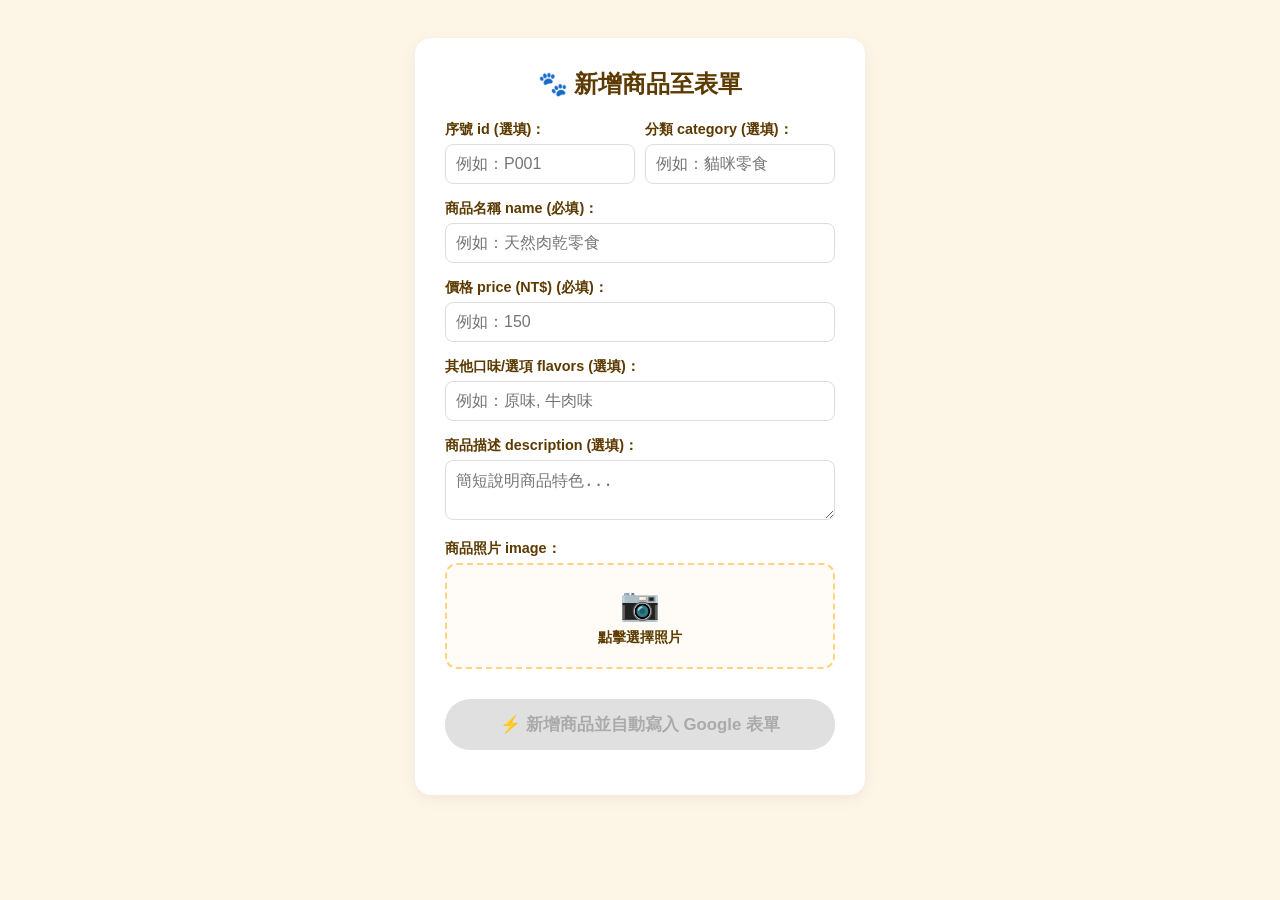
==== admin.html @ 7d6c5b3c "Update admin.html" ====
<!DOCTYPE html>
<html lang="zh-TW">
<head>
  <meta charset="UTF-8">
  <meta name="viewport" content="width=device-width, initial-scale=1.0">
  <title>商品快速上傳管理系統</title>
  <style>
    body { font-family: -apple-system, BlinkMacSystemFont, "Segoe UI", Roboto, sans-serif; background-color: #fdf5e6; color: #5C3A00; padding: 30px 15px; display: flex; justify-content: center; }
    .card { background: white; padding: 30px; border-radius: 16px; width: 100%; max-width: 450px; box-shadow: 0 4px 15px rgba(0,0,0,0.06); box-sizing: border-box; }
    h2 { text-align: center; margin-top: 0; color: #5C3A00; }
    .form-group { margin-bottom: 15px; text-align: left; }
    label { font-weight: bold; font-size: 0.9rem; display: block; margin-bottom: 5px; }
    input[type="text"], input[type="number"], textarea { width: 100%; padding: 10px; border: 1px solid #ddd; border-radius: 8px; box-sizing: border-box; font-size: 1rem; }
    .row-2 { display: flex; gap: 10px; }
    .row-2 .form-group { flex: 1; }
    .drop-zone { border: 2px dashed #FFD27F; padding: 20px; border-radius: 12px; background: #fffcf7; text-align: center; cursor: pointer; margin-top: 5px; }
    #preview { max-width: 100%; max-height: 180px; margin-top: 10px; display: none; border-radius: 8px; margin-left: auto; margin-right: auto; }
    button { width: 100%; padding: 14px; background: #FFD27F; border: none; border-radius: 25px; font-size: 1.05rem; font-weight: bold; color: #5C3A00; cursor: pointer; margin-top: 15px; }
    button:disabled { background: #e0e0e0; color: #aaa; cursor: not-allowed; }
    #status-msg { text-align: center; font-weight: bold; margin-top: 15px; font-size: 0.95rem; word-break: break-all; }
  </style>
</head>
<body>

<div class="card">
  <h2>🐾 新增商品至表單</h2>
  
  <div class="row-2">
    <div class="form-group">
      <label>序號 id (選填)：</label>
      <input type="text" id="p-id" placeholder="例如：P001">
    </div>
    <div class="form-group">
      <label>分類 category (選填)：</label>
      <input type="text" id="p-category" placeholder="例如：貓咪零食">
    </div>
  </div>

  <div class="form-group">
    <label>商品名稱 name (必填)：</label>
    <input type="text" id="p-name" placeholder="例如：天然肉乾零食">
  </div>

  <div class="form-group">
    <label>價格 price (NT$) (必填)：</label>
    <input type="number" id="p-price" placeholder="例如：150">
  </div>

  <div class="form-group">
    <label>其他口味/選項 flavors (選填)：</label>
    <input type="text" id="p-flavors" placeholder="例如：原味, 牛肉味">
  </div>

  <div class="form-group">
    <label>商品描述 description (選填)：</label>
    <textarea id="p-desc" rows="2" placeholder="簡短說明商品特色..."></textarea>
  </div>

  <div class="form-group">
    <label>商品照片 image：</label>
    <div class="drop-zone" onclick="document.getElementById('file-input').click()">
      <span style="font-size:2rem;">📷</span>
      <p style="margin:5px 0 0 0; font-size:0.9rem; font-weight:bold;">點擊選擇照片</p>
      <input type="file" id="file-input" accept="image/*" style="display:none;" onchange="handleFile(this)">
      <img id="preview" alt="預覽圖">
    </div>
  </div>

  <button id="sub-btn" onclick="uploadAndSave()" disabled>⚡ 新增商品並自動寫入 Google 表單</button>
  <div id="status-msg"></div>
</div>

<script>
  // ⚠️ 你的 Google Apps Script 部署 Web App 網址 ⚠️
  const GAS_WEB_APP_URL = "https://script.google.com/macros/s/AKfycbycA3UAODNRxyis_dLprfazu8Hu_9kY0i8mc37fgZB6vHu9gfiQd3O02AuAyDry1xD4/exec"; 

  let compressedBase64 = "";
  let fileName = "";
  let fileType = "";

  // 保留完全相同的 handleFile 圖片處理邏輯
  function handleFile(input) {
    const file = input.files[0];
    if (!file) return;
    fileName = file.name;
    fileType = file.type || "image/jpeg";

    const msg = document.getElementById('status-msg');
    msg.style.color = '#5C3A00';
    msg.innerText = '正在最佳化照片尺寸...';

    const reader = new FileReader();
    reader.onload = function(e) {
      const img = new Image();
      img.onload = function() {
        const maxDim = 1000;
        let width = img.width;
        let height = img.height;

        if (width > maxDim || height > maxDim) {
          if (width > height) {
            height = Math.round((height * maxDim) / width);
            width = maxDim;
          } else {
            width = Math.round((width * maxDim) / height);
            height = maxDim;
          }
        }

        const canvas = document.createElement('canvas');
        canvas.width = width;
        canvas.height = height;
        const ctx = canvas.getContext('2d');
        ctx.drawImage(img, 0, 0, width, height);

        const dataUrl = canvas.toDataURL('image/jpeg', 0.8);
        compressedBase64 = dataUrl.split(',')[1];

        const preview = document.getElementById('preview');
        preview.src = dataUrl;
        preview.style.display = 'block';
        document.getElementById('sub-btn').disabled = false;
        msg.innerText = '✅ 照片已準備就緒！';
      };
      img.src = e.target.result;
    };
    reader.readAsDataURL(file);
  }

  async function uploadAndSave() {
    const id = document.getElementById('p-id').value.trim();
    const category = document.getElementById('p-category').value.trim();
    const name = document.getElementById('p-name').value.trim();
    const price = document.getElementById('p-price').value.trim();
    const flavors = document.getElementById('p-flavors').value.trim();
    const desc = document.getElementById('p-desc').value.trim();
    const btn = document.getElementById('sub-btn');
    const msg = document.getElementById('status-msg');

    if (!name || !price) {
      alert('請填寫商品名稱與價格！');
      return;
    }

    btn.disabled = true;
    msg.style.color = '#5C3A00';
    msg.innerText = '正在自動處理並寫入 Google 表單...';

    // 完整的 7 個欄位 Payload
    const payload = {
      action: 'addProduct',
      id: id,
      category: category,
      name: name,
      price: price,
      flavors: flavors,
      description: desc,
      imageBase64: compressedBase64,
      imageName: fileName,
      imageType: fileType
    };

    try {
      const sendUrl = GAS_WEB_APP_URL.includes('?') 
        ? GAS_WEB_APP_URL + '&action=addProduct' 
        : GAS_WEB_APP_URL + '?action=addProduct';

      const res = await fetch(sendUrl, {
        method: 'POST',
        headers: { 'Content-Type': 'text/plain;charset=utf-8' },
        body: JSON.stringify(payload)
      });
      
      const responseText = await res.text();
      let data;
      try {
        data = JSON.parse(responseText);
      } catch (e) {
        throw new Error('收到非 JSON 回傳：' + responseText);
      }

      if (data.status === 'success') {
        msg.style.color = 'green';
        msg.innerText = '🎉 成功！商品資料與圖片已自動寫入 Google 試算表！';
        
        // 清空輸入欄位
        document.getElementById('p-id').value = '';
        document.getElementById('p-category').value = '';
        document.getElementById('p-name').value = '';
        document.getElementById('p-price').value = '';
        document.getElementById('p-flavors').value = '';
        document.getElementById('p-desc').value = '';
        document.getElementById('preview').style.display = 'none';
        compressedBase64 = '';
      } else {
        throw new Error(data.message || '儲存失敗');
      }
    } catch (err) {
      console.error(err);
      msg.style.color = 'red';
      msg.innerText = '❌ 處理失敗：' + err.message;
      btn.disabled = false;
    }
  }
</script>
</body>
</html>
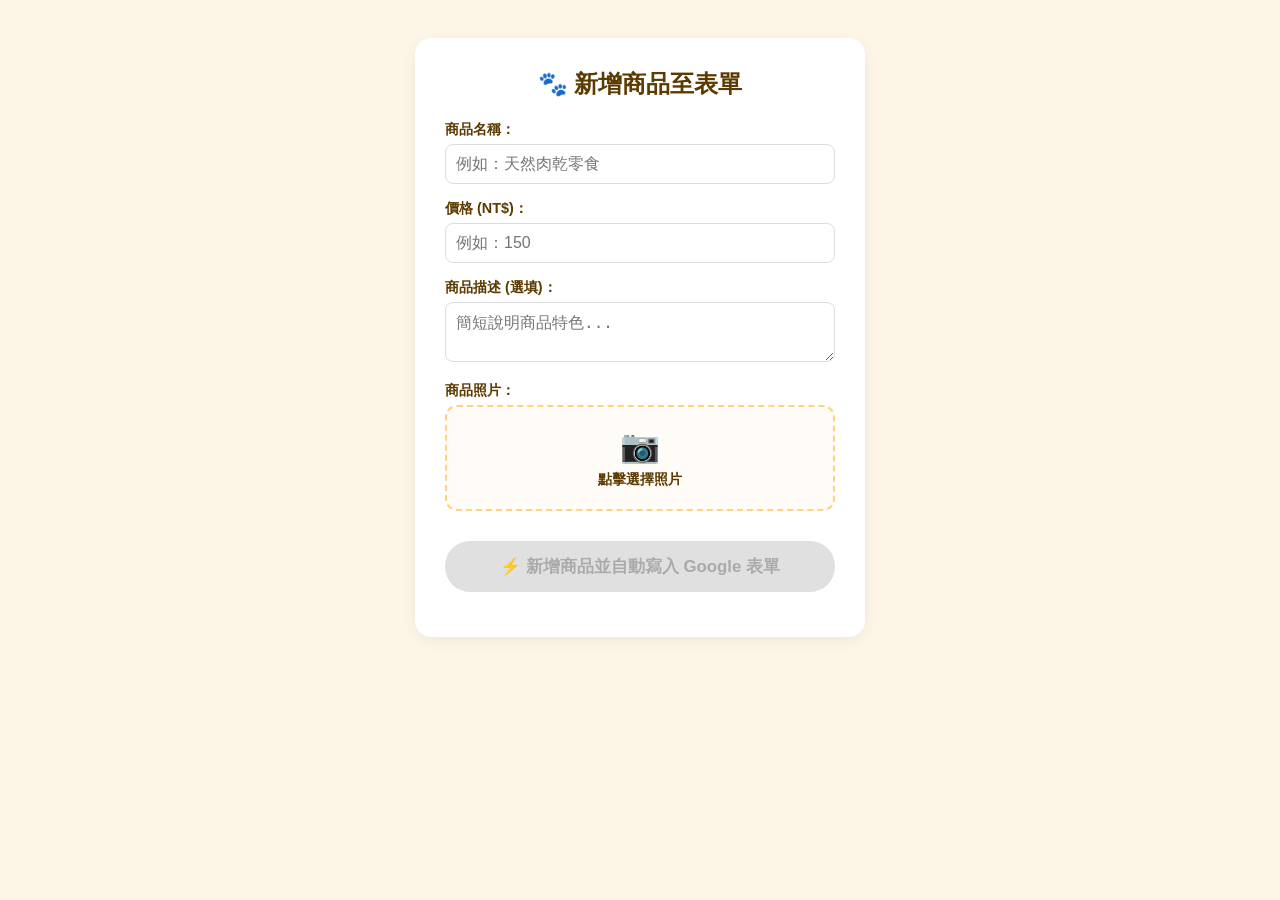
==== commit 3f6bd14f: "Update admin.html" ====
--- a/admin.html
+++ b/admin.html
@@ -11,13 +11,11 @@
     .form-group { margin-bottom: 15px; text-align: left; }
     label { font-weight: bold; font-size: 0.9rem; display: block; margin-bottom: 5px; }
     input[type="text"], input[type="number"], textarea { width: 100%; padding: 10px; border: 1px solid #ddd; border-radius: 8px; box-sizing: border-box; font-size: 1rem; }
-    .row-2 { display: flex; gap: 10px; }
-    .row-2 .form-group { flex: 1; }
     .drop-zone { border: 2px dashed #FFD27F; padding: 20px; border-radius: 12px; background: #fffcf7; text-align: center; cursor: pointer; margin-top: 5px; }
     #preview { max-width: 100%; max-height: 180px; margin-top: 10px; display: none; border-radius: 8px; margin-left: auto; margin-right: auto; }
     button { width: 100%; padding: 14px; background: #FFD27F; border: none; border-radius: 25px; font-size: 1.05rem; font-weight: bold; color: #5C3A00; cursor: pointer; margin-top: 15px; }
     button:disabled { background: #e0e0e0; color: #aaa; cursor: not-allowed; }
-    #status-msg { text-align: center; font-weight: bold; margin-top: 15px; font-size: 0.95rem; word-break: break-all; }
+    #status-msg { text-align: center; font-weight: bold; margin-top: 15px; font-size: 0.95rem; }
   </style>
 </head>
 <body>
@@ -25,39 +23,23 @@
 <div class="card">
   <h2>🐾 新增商品至表單</h2>
   
-  <div class="row-2">
-    <div class="form-group">
-      <label>序號 id (選填)：</label>
-      <input type="text" id="p-id" placeholder="例如：P001">
-    </div>
-    <div class="form-group">
-      <label>分類 category (選填)：</label>
-      <input type="text" id="p-category" placeholder="例如：貓咪零食">
-    </div>
-  </div>
-
   <div class="form-group">
-    <label>商品名稱 name (必填)：</label>
+    <label>商品名稱：</label>
     <input type="text" id="p-name" placeholder="例如：天然肉乾零食">
   </div>
 
   <div class="form-group">
-    <label>價格 price (NT$) (必填)：</label>
+    <label>價格 (NT$)：</label>
     <input type="number" id="p-price" placeholder="例如：150">
   </div>
 
   <div class="form-group">
-    <label>其他口味/選項 flavors (選填)：</label>
-    <input type="text" id="p-flavors" placeholder="例如：原味, 牛肉味">
-  </div>
-
-  <div class="form-group">
-    <label>商品描述 description (選填)：</label>
+    <label>商品描述 (選填)：</label>
     <textarea id="p-desc" rows="2" placeholder="簡短說明商品特色..."></textarea>
   </div>
 
   <div class="form-group">
-    <label>商品照片 image：</label>
+    <label>商品照片：</label>
     <div class="drop-zone" onclick="document.getElementById('file-input').click()">
       <span style="font-size:2rem;">📷</span>
       <p style="margin:5px 0 0 0; font-size:0.9rem; font-weight:bold;">點擊選擇照片</p>
@@ -71,14 +53,13 @@
 </div>
 
 <script>
-  // ⚠️ 你的 Google Apps Script 部署 Web App 網址 ⚠️
-  const GAS_WEB_APP_URL = "https://script.google.com/macros/s/AKfycbycA3UAODNRxyis_dLprfazu8Hu_9kY0i8mc37fgZB6vHu9gfiQd3O02AuAyDry1xD4/exec"; 
+  // ⚠️ 請填入你的 Google Apps Script 部署 Web App 網址 ⚠️
+  const GAS_WEB_APP_URL = "https://script.google.com/macros/s/AKfycbx2WuoDSCbmOb0DUQy4kbn-3bda8PGlplJD7gFdvJOueAj20H-qLa3BR_HROCAFPaf1/exec"; 
 
   let compressedBase64 = "";
   let fileName = "";
   let fileType = "";
 
-  // 保留完全相同的 handleFile 圖片處理邏輯
   function handleFile(input) {
     const file = input.files[0];
     if (!file) return;
@@ -128,11 +109,8 @@
   }
 
   async function uploadAndSave() {
-    const id = document.getElementById('p-id').value.trim();
-    const category = document.getElementById('p-category').value.trim();
     const name = document.getElementById('p-name').value.trim();
     const price = document.getElementById('p-price').value.trim();
-    const flavors = document.getElementById('p-flavors').value.trim();
     const desc = document.getElementById('p-desc').value.trim();
     const btn = document.getElementById('sub-btn');
     const msg = document.getElementById('status-msg');
@@ -146,14 +124,10 @@
     msg.style.color = '#5C3A00';
     msg.innerText = '正在自動處理並寫入 Google 表單...';
 
-    // 完整的 7 個欄位 Payload
     const payload = {
       action: 'addProduct',
-      id: id,
-      category: category,
       name: name,
       price: price,
-      flavors: flavors,
       description: desc,
       imageBase64: compressedBase64,
       imageName: fileName,
@@ -161,34 +135,18 @@
     };
 
     try {
-      const sendUrl = GAS_WEB_APP_URL.includes('?') 
-        ? GAS_WEB_APP_URL + '&action=addProduct' 
-        : GAS_WEB_APP_URL + '?action=addProduct';
-
-      const res = await fetch(sendUrl, {
+      const res = await fetch(GAS_WEB_APP_URL, {
         method: 'POST',
-        headers: { 'Content-Type': 'text/plain;charset=utf-8' },
         body: JSON.stringify(payload)
       });
-      
-      const responseText = await res.text();
-      let data;
-      try {
-        data = JSON.parse(responseText);
-      } catch (e) {
-        throw new Error('收到非 JSON 回傳：' + responseText);
-      }
+      const data = await res.json();
 
       if (data.status === 'success') {
         msg.style.color = 'green';
         msg.innerText = '🎉 成功！商品資料與圖片已自動寫入 Google 試算表！';
-        
-        // 清空輸入欄位
-        document.getElementById('p-id').value = '';
-        document.getElementById('p-category').value = '';
+        // 清空欄位
         document.getElementById('p-name').value = '';
         document.getElementById('p-price').value = '';
-        document.getElementById('p-flavors').value = '';
         document.getElementById('p-desc').value = '';
         document.getElementById('preview').style.display = 'none';
         compressedBase64 = '';
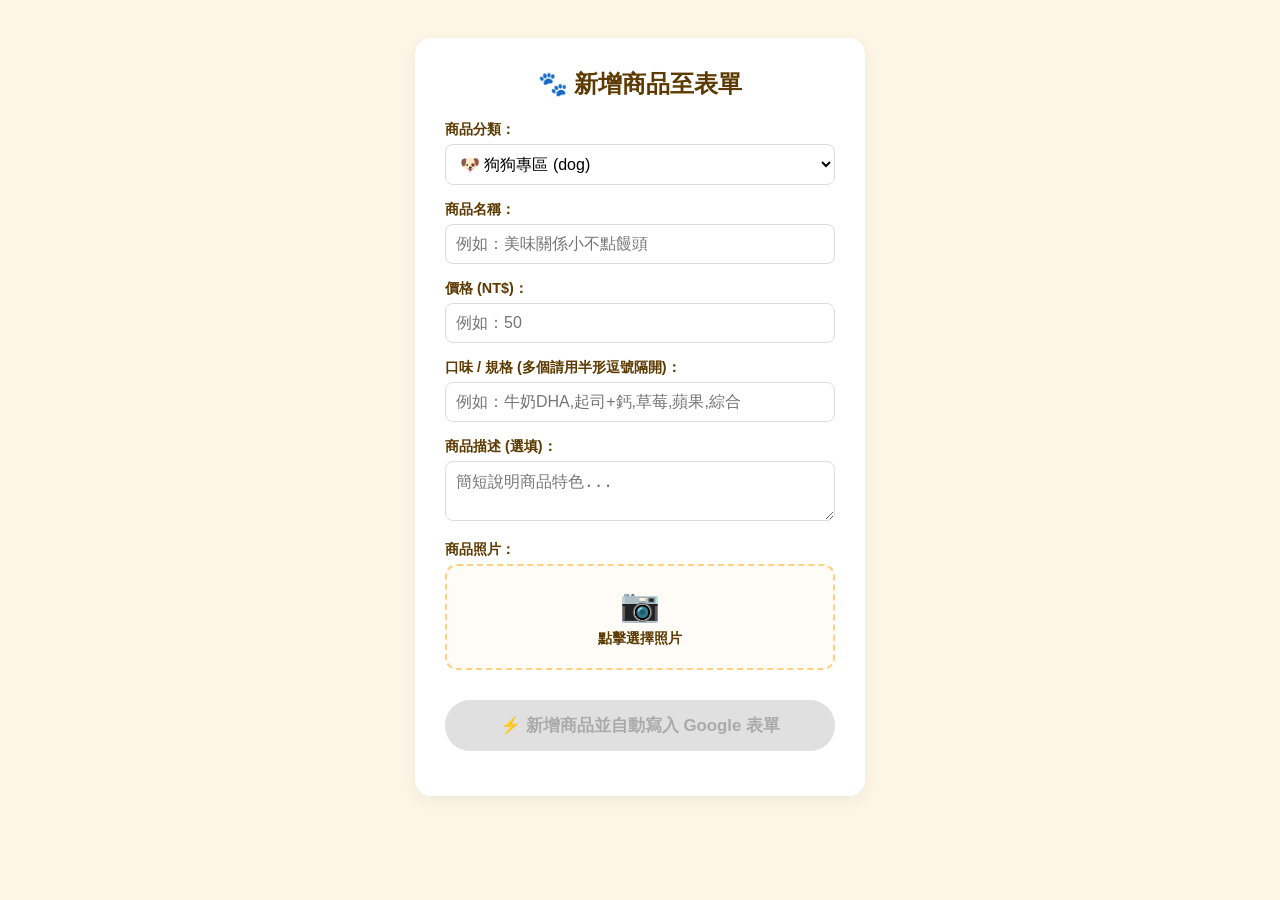
==== commit ef51d9eb: "Update admin.html" ====
--- a/admin.html
+++ b/admin.html
@@ -10,7 +10,7 @@
     h2 { text-align: center; margin-top: 0; color: #5C3A00; }
     .form-group { margin-bottom: 15px; text-align: left; }
     label { font-weight: bold; font-size: 0.9rem; display: block; margin-bottom: 5px; }
-    input[type="text"], input[type="number"], textarea { width: 100%; padding: 10px; border: 1px solid #ddd; border-radius: 8px; box-sizing: border-box; font-size: 1rem; }
+    input[type="text"], input[type="number"], select, textarea { width: 100%; padding: 10px; border: 1px solid #ddd; border-radius: 8px; box-sizing: border-box; font-size: 1rem; background-color: #fff; }
     .drop-zone { border: 2px dashed #FFD27F; padding: 20px; border-radius: 12px; background: #fffcf7; text-align: center; cursor: pointer; margin-top: 5px; }
     #preview { max-width: 100%; max-height: 180px; margin-top: 10px; display: none; border-radius: 8px; margin-left: auto; margin-right: auto; }
     button { width: 100%; padding: 14px; background: #FFD27F; border: none; border-radius: 25px; font-size: 1.05rem; font-weight: bold; color: #5C3A00; cursor: pointer; margin-top: 15px; }
@@ -23,21 +23,41 @@
 <div class="card">
   <h2>🐾 新增商品至表單</h2>
   
+  <!-- 1. 商品分類 (新增) -->
+  <div class="form-group">
+    <label>商品分類：</label>
+    <select id="p-category">
+      <option value="dog">🐶 狗狗專區 (dog)</option>
+      <option value="cat">🐱 貓貓專區 (cat)</option>
+      <option value="all">🐾 通用商品 (all)</option>
+    </select>
+  </div>
+
+  <!-- 2. 商品名稱 -->
   <div class="form-group">
     <label>商品名稱：</label>
-    <input type="text" id="p-name" placeholder="例如：天然肉乾零食">
+    <input type="text" id="p-name" placeholder="例如：美味關係小不點饅頭">
   </div>
 
+  <!-- 3. 價格 -->
   <div class="form-group">
     <label>價格 (NT$)：</label>
-    <input type="number" id="p-price" placeholder="例如：150">
+    <input type="number" id="p-price" placeholder="例如：50">
   </div>
 
+  <!-- 4. 口味 / 規格 (新增 - 關鍵修正) -->
+  <div class="form-group">
+    <label>口味 / 規格 (多個請用半形逗號隔開)：</label>
+    <input type="text" id="p-variants" placeholder="例如：牛奶DHA,起司+鈣,草莓,蘋果,綜合">
+  </div>
+
+  <!-- 5. 商品描述 -->
   <div class="form-group">
     <label>商品描述 (選填)：</label>
     <textarea id="p-desc" rows="2" placeholder="簡短說明商品特色..."></textarea>
   </div>
 
+  <!-- 6. 商品照片 -->
   <div class="form-group">
     <label>商品照片：</label>
     <div class="drop-zone" onclick="document.getElementById('file-input').click()">
@@ -53,8 +73,8 @@
 </div>
 
 <script>
-  // ⚠️ 請填入你的 Google Apps Script 部署 Web App 網址 ⚠️
-  const GAS_WEB_APP_URL = "https://script.google.com/macros/s/AKfycbx2WuoDSCbmOb0DUQy4kbn-3bda8PGlplJD7gFdvJOueAj20H-qLa3BR_HROCAFPaf1/exec"; 
+  // ⚠️ Google Apps Script 部署 Web App 網址
+  const GAS_WEB_APP_URL = "https://script.google.com/macros/s/AKfycbwm4Qpoet1IRD4Y037TAU4UEGP1XpPpDejhdgsc7icFF5k1eBTqBnbwyfyaUn6st2Qk/exec"; 
 
   let compressedBase64 = "";
   let fileName = "";
@@ -109,9 +129,12 @@
   }
 
   async function uploadAndSave() {
+    const category = document.getElementById('p-category').value;
     const name = document.getElementById('p-name').value.trim();
     const price = document.getElementById('p-price').value.trim();
+    const variants = document.getElementById('p-variants').value.trim();
     const desc = document.getElementById('p-desc').value.trim();
+    
     const btn = document.getElementById('sub-btn');
     const msg = document.getElementById('status-msg');
 
@@ -124,10 +147,13 @@
     msg.style.color = '#5C3A00';
     msg.innerText = '正在自動處理並寫入 Google 表單...';
 
+    // 打包包含分類 (category) 與口味 (variants) 的 6 大欄位
     const payload = {
       action: 'addProduct',
+      category: category,
       name: name,
       price: price,
+      variants: variants,
       description: desc,
       imageBase64: compressedBase64,
       imageName: fileName,
@@ -137,6 +163,7 @@
     try {
       const res = await fetch(GAS_WEB_APP_URL, {
         method: 'POST',
+        headers: { 'Content-Type': 'text/plain' }, // 防止 CORS preflight 限制
         body: JSON.stringify(payload)
       });
       const data = await res.json();
@@ -144,9 +171,11 @@
       if (data.status === 'success') {
         msg.style.color = 'green';
         msg.innerText = '🎉 成功！商品資料與圖片已自動寫入 Google 試算表！';
+        
         // 清空欄位
         document.getElementById('p-name').value = '';
         document.getElementById('p-price').value = '';
+        document.getElementById('p-variants').value = '';
         document.getElementById('p-desc').value = '';
         document.getElementById('preview').style.display = 'none';
         compressedBase64 = '';
